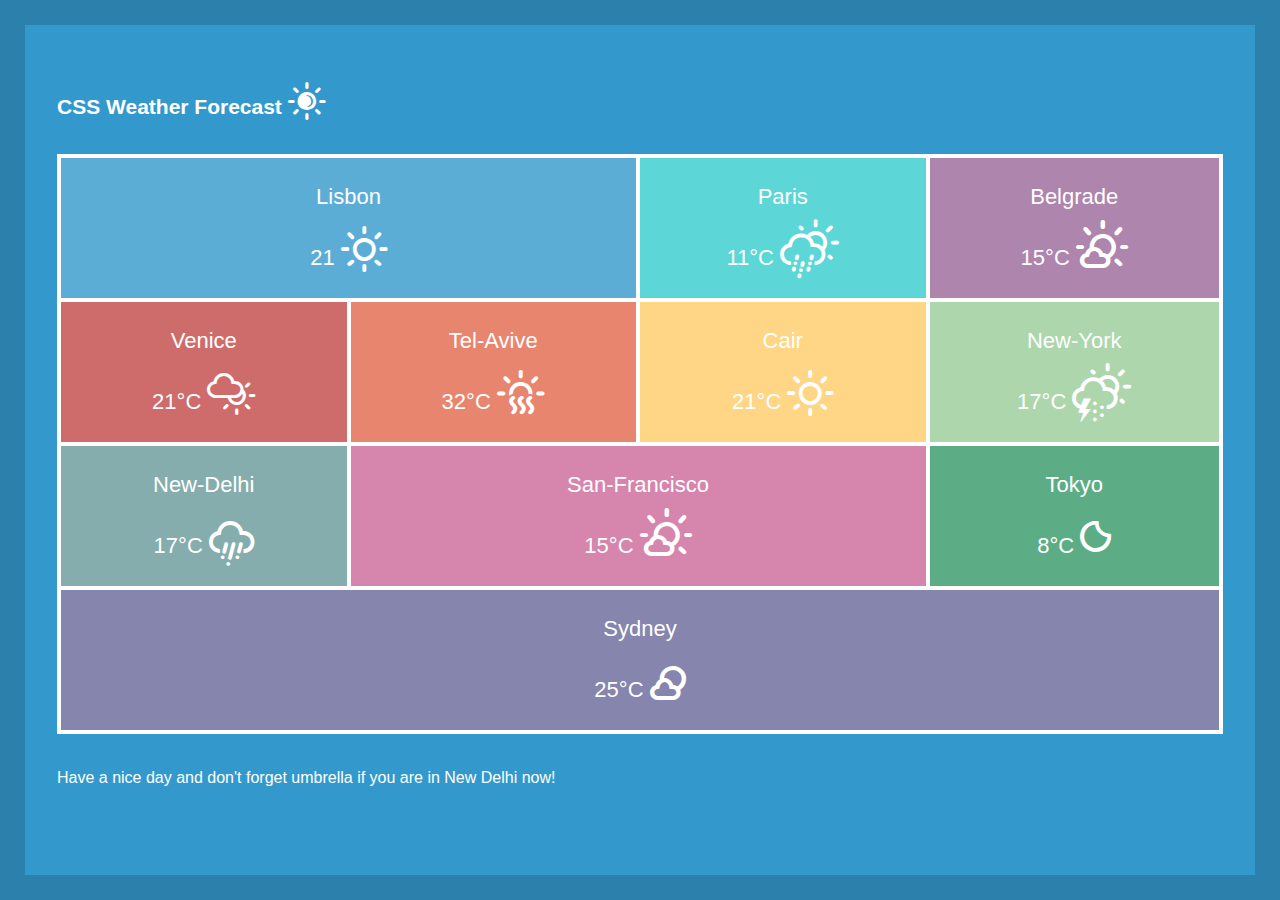
==== weather-forecast/index.html @ 436ce9d9 "hw completed" ====
<!DOCTYPE html>
<html lang="en">
  <head>
    <meta charset="UTF-8" />
    <meta name="viewport" content="width=device-width, initial-scale=1.0" />
    <link rel="stylesheet" href="style.css" />
    <link rel="stylesheet" href="css/weather-icons.css" />
    <title>HW-Weather-Forecast</title>
  </head>
  <body>
    <main>
      <div class="container">
        <h1>CSS Weather Forecast <i class="wi wi-solar-eclipse"></i></h1>

        <ul>
          <li class="lisbon">
            <p>Lisbon</p>
            <p>
              21
              <i class="wi wi-day-sunny"></i>
            </p>
          </li>
          <li class="paris">
            <p>Paris</p>
            <p>
              11°C
              <i class="wi wi-day-rain-mix"></i>
            </p>
          </li>
          <li class="belgrade">
            <p>Belgrade</p>
            <p>
              15°C
              <i class="wi wi-day-sunny-overcast"></i>
            </p>
          </li>
          <li class="venice">
            <p>Venice</p>
            <p>
              21°C
              <i class="wi wi-day-cloudy-high"></i>
            </p>
          </li>
          <li class="tel-Avive">
            <p>Tel-Avive</p>
            <p>
              32°C
              <i class="wi wi-hot"></i>
            </p>
          </li>
          <li class="cair">
            <p>Cair</p>
            <p>
              21°C
              <i class="wi wi-day-sunny"></i>
            </p>
          </li>
          <li class="new-York">
            <p>New-York</p>
            <p>
              17°C
              <i class="wi wi-day-snow-thunderstorm"></i>
            </p>
          </li>
          <li class="new-Delhi">
            <p>New-Delhi</p>
            <p>
              17°C
              <i class="wi wi-hail"></i>
            </p>
          </li>
          <li class="san-Francisco">
            <p>San-Francisco</p>
            <p>
              15°C
              <i class="wi wi-day-sunny-overcast"></i>
            </p>
          </li>
          <li class="tokyo">
            <p>Tokyo</p>
            <p>
              8°C
              <i class="wi wi-night-clear"></i>
            </p>
          </li>
          <li class="sydney">
            <p>Sydney</p>
            <p>
              25°C
              <i class="wi wi-night-partly-cloudy"></i>
            </p>
          </li>
        </ul>

        <p class="message">
          Have a nice day and don't forget umbrella if you are in New Delhi now!
        </p>
      </div>
    </main>
  </body>
</html>
---- weather-forecast/style.css ----
*, *::before, *::after {
    padding: 0;
    margin: 0;
    box-sizing: border-box;
    transition: all .1s ease-in;
}

input, button, textarea, select {
    font-family: inherit;
}

a, button, li {
    cursor: pointer;
}

img {
    max-width: 100%;
    height: auto;
}

html {
    height: 100vh;
    width: 100%;
    background: rgba(51, 153, 204, 1);
    border: 25px solid rgba(43, 129, 172, 1);
}

.container {
    margin: 0 auto;
    max-width: 1166px;
}

h1 {
    margin-top: 60px;
    margin-bottom: 35px;

    font-family: sans-serif;
    font-size: 21px;
    line-height: 25.28px;

    color: rgba(255, 255, 255, 1);
}

p {
    padding-bottom: 19px;
}

p:last-child {
    padding-bottom: 0;
}

.message {
    margin-top: 35px;
    
    font-family: sans-serif;
    font-size: 16px;
    line-height: 18.75px;

    color: rgba(255, 255, 255, 1);
}

ul {
    /* margin: 0 auto; */
    list-style: none;
    font-family: sans-serif;
    text-align: center;

    padding: 2px 4px;

    background: rgba(255, 255, 255, 1);
    font-size: 0;
    max-width: 1170px;
}

li {
    margin: 2px 0;
    padding-top: 26px;
    padding-bottom: 27px;
    display: inline-block;
    background: orange;
    font-size: 22px;
    color: #ffffff;
    border-right: 4px solid rgba(255, 255, 255, 1);
}

.belgrade, .new-York, .tokyo, .sydney {
    border: none;
}

.lisbon,
.san-Francisco{
    width: 50%;
}

.paris,
.belgrade,
.venice,
.tel-Avive,
.cair,
.new-York,
.new-Delhi,
.tokyo {
    width: 25%;
}

.sydney {
    width: 100%;
}

.lisbon {
    background: rgba(51, 153, 204, 0.8);
}

.lisbon:hover {
    background: rgba(51, 153, 204, 1);
}

.paris {
    background: rgba(51, 204, 204, 0.8);
}

.paris:hover {
    background: rgba(51, 204, 204, 1);
}

.belgrade {
    background: rgba(153, 102, 153, 0.8);
}

.belgrade:hover {
    background: rgba(153, 102, 153, 1);
}

.venice {
    background: rgba(194, 71, 71, 0.8);
}

.venice:hover {
    background: rgba(194, 71, 71, 1);
}

.tel-Avive {
    background: rgba(226, 103, 74, 0.8);
}

.tel-Avive:hover {
    background: rgba(226, 103, 74, 1);
}

.cair {
    background: rgba(255, 204, 102, 0.8);
}

.cair:hover {
    background: rgba(255, 204, 102, 1);
}

.new-York {
    background: rgba(153, 204, 153, 0.8);
}

.new-York:hover {
    background: rgba(153, 204, 153, 1);
}

.new-Delhi {
    background: rgba(102, 153, 153, 0.8);
}

.new-Delhi:hover {
    background: rgba(102, 153, 153, 1);
}

.san-Francisco {
    background: rgba(204, 102, 153, 0.8);
}

.san-Francisco:hover {
    background: rgba(204, 102, 153, 1);
}

.tokyo {
    background: rgba(51, 153, 102, 0.8);
}

.tokyo:hover {
    background: rgba(51, 153, 102, 1);
}

.sydney {
    background: rgba(102, 102, 153, 0.8);
}

.sydney:hover {
    background: rgba(102, 102, 153, 1);
}

.wi {
    font-size: 42px;
}

.wi-solar-eclipse {
    font-size: 34px;
}
---- weather-forecast/css/weather-icons.css ----
/*!
 *  Weather Icons 2.0.10
 *  Updated November 1, 2020
 *  Weather themed icons for Bootstrap
 *  Author - Erik Flowers - erik@helloerik.com
 *  Email: erik@helloerik.com
 *  Twitter: http://twitter.com/Erik_UX
 *  ------------------------------------------------------------------------------
 *  Maintained at http://erikflowers.github.io/weather-icons
 *
 *  License
 *  ------------------------------------------------------------------------------
 *  - Font licensed under SIL OFL 1.1 -
 *    http://scripts.sil.org/OFL
 *  - CSS, SCSS and LESS are licensed under MIT License -
 *    http://opensource.org/licenses/mit-license.html
 *  - Documentation licensed under CC BY 3.0 -
 *    http://creativecommons.org/licenses/by/3.0/
 *  - Inspired by and works great as a companion with Font Awesome
 *    "Font Awesome by Dave Gandy - http://fontawesome.io"
 */
@font-face {
  font-family: 'weathericons';
  src: url('../font/weathericons-regular-webfont.eot');
  src: url('../font/weathericons-regular-webfont.eot?#iefix') format('embedded-opentype'), url('../font/weathericons-regular-webfont.woff2') format('woff2'), url('../font/weathericons-regular-webfont.woff') format('woff'), url('../font/weathericons-regular-webfont.ttf') format('truetype'), url('../font/weathericons-regular-webfont.svg#weather_iconsregular') format('svg');
  font-weight: normal;
  font-style: normal;
}
.wi {
  display: inline-block;
  font-family: 'weathericons';
  font-style: normal;
  font-weight: normal;
  line-height: 1;
  -webkit-font-smoothing: antialiased;
  -moz-osx-font-smoothing: grayscale;
}
.wi-fw {
  text-align: center;
  width: 1.4em;
}
.wi-rotate-90 {
  filter: progid:DXImageTransform.Microsoft.BasicImage(rotation=1);
  -webkit-transform: rotate(90deg);
  -ms-transform: rotate(90deg);
  transform: rotate(90deg);
}
.wi-rotate-180 {
  filter: progid:DXImageTransform.Microsoft.BasicImage(rotation=2);
  -webkit-transform: rotate(180deg);
  -ms-transform: rotate(180deg);
  transform: rotate(180deg);
}
.wi-rotate-270 {
  filter: progid:DXImageTransform.Microsoft.BasicImage(rotation=3);
  -webkit-transform: rotate(270deg);
  -ms-transform: rotate(270deg);
  transform: rotate(270deg);
}
.wi-flip-horizontal {
  filter: progid:DXImageTransform.Microsoft.BasicImage(rotation=0, mirror=1);
  -webkit-transform: scale(-1, 1);
  -ms-transform: scale(-1, 1);
  transform: scale(-1, 1);
}
.wi-flip-vertical {
  filter: progid:DXImageTransform.Microsoft.BasicImage(rotation=2, mirror=1);
  -webkit-transform: scale(1, -1);
  -ms-transform: scale(1, -1);
  transform: scale(1, -1);
}
.wi-day-sunny:before {
  content: "\f00d";
}
.wi-day-cloudy:before {
  content: "\f002";
}
.wi-day-cloudy-gusts:before {
  content: "\f000";
}
.wi-day-cloudy-windy:before {
  content: "\f001";
}
.wi-day-fog:before {
  content: "\f003";
}
.wi-day-hail:before {
  content: "\f004";
}
.wi-day-haze:before {
  content: "\f0b6";
}
.wi-day-lightning:before {
  content: "\f005";
}
.wi-day-rain:before {
  content: "\f008";
}
.wi-day-rain-mix:before {
  content: "\f006";
}
.wi-day-rain-wind:before {
  content: "\f007";
}
.wi-day-showers:before {
  content: "\f009";
}
.wi-day-sleet:before {
  content: "\f0b2";
}
.wi-day-sleet-storm:before {
  content: "\f068";
}
.wi-day-snow:before {
  content: "\f00a";
}
.wi-day-snow-thunderstorm:before {
  content: "\f06b";
}
.wi-day-snow-wind:before {
  content: "\f065";
}
.wi-day-sprinkle:before {
  content: "\f00b";
}
.wi-day-storm-showers:before {
  content: "\f00e";
}
.wi-day-sunny-overcast:before {
  content: "\f00c";
}
.wi-day-thunderstorm:before {
  content: "\f010";
}
.wi-day-windy:before {
  content: "\f085";
}
.wi-solar-eclipse:before {
  content: "\f06e";
}
.wi-hot:before {
  content: "\f072";
}
.wi-day-cloudy-high:before {
  content: "\f07d";
}
.wi-day-light-wind:before {
  content: "\f0c4";
}
.wi-night-clear:before {
  content: "\f02e";
}
.wi-night-alt-cloudy:before {
  content: "\f086";
}
.wi-night-alt-cloudy-gusts:before {
  content: "\f022";
}
.wi-night-alt-cloudy-windy:before {
  content: "\f023";
}
.wi-night-alt-hail:before {
  content: "\f024";
}
.wi-night-alt-lightning:before {
  content: "\f025";
}
.wi-night-alt-rain:before {
  content: "\f028";
}
.wi-night-alt-rain-mix:before {
  content: "\f026";
}
.wi-night-alt-rain-wind:before {
  content: "\f027";
}
.wi-night-alt-showers:before {
  content: "\f029";
}
.wi-night-alt-sleet:before {
  content: "\f0b4";
}
.wi-night-alt-sleet-storm:before {
  content: "\f06a";
}
.wi-night-alt-snow:before {
  content: "\f02a";
}
.wi-night-alt-snow-thunderstorm:before {
  content: "\f06d";
}
.wi-night-alt-snow-wind:before {
  content: "\f067";
}
.wi-night-alt-sprinkle:before {
  content: "\f02b";
}
.wi-night-alt-storm-showers:before {
  content: "\f02c";
}
.wi-night-alt-thunderstorm:before {
  content: "\f02d";
}
.wi-night-cloudy:before {
  content: "\f031";
}
.wi-night-cloudy-gusts:before {
  content: "\f02f";
}
.wi-night-cloudy-windy:before {
  content: "\f030";
}
.wi-night-fog:before {
  content: "\f04a";
}
.wi-night-hail:before {
  content: "\f032";
}
.wi-night-lightning:before {
  content: "\f033";
}
.wi-night-partly-cloudy:before {
  content: "\f083";
}
.wi-night-rain:before {
  content: "\f036";
}
.wi-night-rain-mix:before {
  content: "\f034";
}
.wi-night-rain-wind:before {
  content: "\f035";
}
.wi-night-showers:before {
  content: "\f037";
}
.wi-night-sleet:before {
  content: "\f0b3";
}
.wi-night-sleet-storm:before {
  content: "\f069";
}
.wi-night-snow:before {
  content: "\f038";
}
.wi-night-snow-thunderstorm:before {
  content: "\f06c";
}
.wi-night-snow-wind:before {
  content: "\f066";
}
.wi-night-sprinkle:before {
  content: "\f039";
}
.wi-night-storm-showers:before {
  content: "\f03a";
}
.wi-night-thunderstorm:before {
  content: "\f03b";
}
.wi-lunar-eclipse:before {
  content: "\f070";
}
.wi-stars:before {
  content: "\f077";
}
.wi-storm-showers:before {
  content: "\f01d";
}
.wi-thunderstorm:before {
  content: "\f01e";
}
.wi-night-alt-cloudy-high:before {
  content: "\f07e";
}
.wi-night-cloudy-high:before {
  content: "\f080";
}
.wi-night-alt-partly-cloudy:before {
  content: "\f081";
}
.wi-cloud:before {
  content: "\f041";
}
.wi-cloudy:before {
  content: "\f013";
}
.wi-cloudy-gusts:before {
  content: "\f011";
}
.wi-cloudy-windy:before {
  content: "\f012";
}
.wi-fog:before {
  content: "\f014";
}
.wi-hail:before {
  content: "\f015";
}
.wi-rain:before {
  content: "\f019";
}
.wi-rain-mix:before {
  content: "\f017";
}
.wi-rain-wind:before {
  content: "\f018";
}
.wi-showers:before {
  content: "\f01a";
}
.wi-sleet:before {
  content: "\f0b5";
}
.wi-snow:before {
  content: "\f01b";
}
.wi-sprinkle:before {
  content: "\f01c";
}
.wi-storm-showers:before {
  content: "\f01d";
}
.wi-thunderstorm:before {
  content: "\f01e";
}
.wi-snow-wind:before {
  content: "\f064";
}
.wi-snow:before {
  content: "\f01b";
}
.wi-smog:before {
  content: "\f074";
}
.wi-smoke:before {
  content: "\f062";
}
.wi-lightning:before {
  content: "\f016";
}
.wi-raindrops:before {
  content: "\f04e";
}
.wi-raindrop:before {
  content: "\f078";
}
.wi-dust:before {
  content: "\f063";
}
.wi-snowflake-cold:before {
  content: "\f076";
}
.wi-windy:before {
  content: "\f021";
}
.wi-strong-wind:before {
  content: "\f050";
}
.wi-sandstorm:before {
  content: "\f082";
}
.wi-earthquake:before {
  content: "\f0c6";
}
.wi-fire:before {
  content: "\f0c7";
}
.wi-flood:before {
  content: "\f07c";
}
.wi-meteor:before {
  content: "\f071";
}
.wi-tsunami:before {
  content: "\f0c5";
}
.wi-volcano:before {
  content: "\f0c8";
}
.wi-hurricane:before {
  content: "\f073";
}
.wi-tornado:before {
  content: "\f056";
}
.wi-small-craft-advisory:before {
  content: "\f0cc";
}
.wi-gale-warning:before {
  content: "\f0cd";
}
.wi-storm-warning:before {
  content: "\f0ce";
}
.wi-hurricane-warning:before {
  content: "\f0cf";
}
.wi-wind-direction:before {
  content: "\f0b1";
}
.wi-alien:before {
  content: "\f075";
}
.wi-celsius:before {
  content: "\f03c";
}
.wi-fahrenheit:before {
  content: "\f045";
}
.wi-degrees:before {
  content: "\f042";
}
.wi-thermometer:before {
  content: "\f055";
}
.wi-thermometer-exterior:before {
  content: "\f053";
}
.wi-thermometer-internal:before {
  content: "\f054";
}
.wi-cloud-down:before {
  content: "\f03d";
}
.wi-cloud-up:before {
  content: "\f040";
}
.wi-cloud-refresh:before {
  content: "\f03e";
}
.wi-horizon:before {
  content: "\f047";
}
.wi-horizon-alt:before {
  content: "\f046";
}
.wi-sunrise:before {
  content: "\f051";
}
.wi-sunset:before {
  content: "\f052";
}
.wi-moonrise:before {
  content: "\f0c9";
}
.wi-moonset:before {
  content: "\f0ca";
}
.wi-refresh:before {
  content: "\f04c";
}
.wi-refresh-alt:before {
  content: "\f04b";
}
.wi-umbrella:before {
  content: "\f084";
}
.wi-barometer:before {
  content: "\f079";
}
.wi-humidity:before {
  content: "\f07a";
}
.wi-na:before {
  content: "\f07b";
}
.wi-train:before {
  content: "\f0cb";
}
.wi-moon-new:before {
  content: "\f095";
}
.wi-moon-waxing-crescent-1:before {
  content: "\f096";
}
.wi-moon-waxing-crescent-2:before {
  content: "\f097";
}
.wi-moon-waxing-crescent-3:before {
  content: "\f098";
}
.wi-moon-waxing-crescent-4:before {
  content: "\f099";
}
.wi-moon-waxing-crescent-5:before {
  content: "\f09a";
}
.wi-moon-waxing-crescent-6:before {
  content: "\f09b";
}
.wi-moon-first-quarter:before {
  content: "\f09c";
}
.wi-moon-waxing-gibbous-1:before {
  content: "\f09d";
}
.wi-moon-waxing-gibbous-2:before {
  content: "\f09e";
}
.wi-moon-waxing-gibbous-3:before {
  content: "\f09f";
}
.wi-moon-waxing-gibbous-4:before {
  content: "\f0a0";
}
.wi-moon-waxing-gibbous-5:before {
  content: "\f0a1";
}
.wi-moon-waxing-gibbous-6:before {
  content: "\f0a2";
}
.wi-moon-full:before {
  content: "\f0a3";
}
.wi-moon-waning-gibbous-1:before {
  content: "\f0a4";
}
.wi-moon-waning-gibbous-2:before {
  content: "\f0a5";
}
.wi-moon-waning-gibbous-3:before {
  content: "\f0a6";
}
.wi-moon-waning-gibbous-4:before {
  content: "\f0a7";
}
.wi-moon-waning-gibbous-5:before {
  content: "\f0a8";
}
.wi-moon-waning-gibbous-6:before {
  content: "\f0a9";
}
.wi-moon-third-quarter:before {
  content: "\f0aa";
}
.wi-moon-waning-crescent-1:before {
  content: "\f0ab";
}
.wi-moon-waning-crescent-2:before {
  content: "\f0ac";
}
.wi-moon-waning-crescent-3:before {
  content: "\f0ad";
}
.wi-moon-waning-crescent-4:before {
  content: "\f0ae";
}
.wi-moon-waning-crescent-5:before {
  content: "\f0af";
}
.wi-moon-waning-crescent-6:before {
  content: "\f0b0";
}
.wi-moon-alt-new:before {
  content: "\f0eb";
}
.wi-moon-alt-waxing-crescent-1:before {
  content: "\f0d0";
}
.wi-moon-alt-waxing-crescent-2:before {
  content: "\f0d1";
}
.wi-moon-alt-waxing-crescent-3:before {
  content: "\f0d2";
}
.wi-moon-alt-waxing-crescent-4:before {
  content: "\f0d3";
}
.wi-moon-alt-waxing-crescent-5:before {
  content: "\f0d4";
}
.wi-moon-alt-waxing-crescent-6:before {
  content: "\f0d5";
}
.wi-moon-alt-first-quarter:before {
  content: "\f0d6";
}
.wi-moon-alt-waxing-gibbous-1:before {
  content: "\f0d7";
}
.wi-moon-alt-waxing-gibbous-2:before {
  content: "\f0d8";
}
.wi-moon-alt-waxing-gibbous-3:before {
  content: "\f0d9";
}
.wi-moon-alt-waxing-gibbous-4:before {
  content: "\f0da";
}
.wi-moon-alt-waxing-gibbous-5:before {
  content: "\f0db";
}
.wi-moon-alt-waxing-gibbous-6:before {
  content: "\f0dc";
}
.wi-moon-alt-full:before {
  content: "\f0dd";
}
.wi-moon-alt-waning-gibbous-1:before {
  content: "\f0de";
}
.wi-moon-alt-waning-gibbous-2:before {
  content: "\f0df";
}
.wi-moon-alt-waning-gibbous-3:before {
  content: "\f0e0";
}
.wi-moon-alt-waning-gibbous-4:before {
  content: "\f0e1";
}
.wi-moon-alt-waning-gibbous-5:before {
  content: "\f0e2";
}
.wi-moon-alt-waning-gibbous-6:before {
  content: "\f0e3";
}
.wi-moon-alt-third-quarter:before {
  content: "\f0e4";
}
.wi-moon-alt-waning-crescent-1:before {
  content: "\f0e5";
}
.wi-moon-alt-waning-crescent-2:before {
  content: "\f0e6";
}
.wi-moon-alt-waning-crescent-3:before {
  content: "\f0e7";
}
.wi-moon-alt-waning-crescent-4:before {
  content: "\f0e8";
}
.wi-moon-alt-waning-crescent-5:before {
  content: "\f0e9";
}
.wi-moon-alt-waning-crescent-6:before {
  content: "\f0ea";
}
.wi-moon-0:before {
  content: "\f095";
}
.wi-moon-1:before {
  content: "\f096";
}
.wi-moon-2:before {
  content: "\f097";
}
.wi-moon-3:before {
  content: "\f098";
}
.wi-moon-4:before {
  content: "\f099";
}
.wi-moon-5:before {
  content: "\f09a";
}
.wi-moon-6:before {
  content: "\f09b";
}
.wi-moon-7:before {
  content: "\f09c";
}
.wi-moon-8:before {
  content: "\f09d";
}
.wi-moon-9:before {
  content: "\f09e";
}
.wi-moon-10:before {
  content: "\f09f";
}
.wi-moon-11:before {
  content: "\f0a0";
}
.wi-moon-12:before {
  content: "\f0a1";
}
.wi-moon-13:before {
  content: "\f0a2";
}
.wi-moon-14:before {
  content: "\f0a3";
}
.wi-moon-15:before {
  content: "\f0a4";
}
.wi-moon-16:before {
  content: "\f0a5";
}
.wi-moon-17:before {
  content: "\f0a6";
}
.wi-moon-18:before {
  content: "\f0a7";
}
.wi-moon-19:before {
  content: "\f0a8";
}
.wi-moon-20:before {
  content: "\f0a9";
}
.wi-moon-21:before {
  content: "\f0aa";
}
.wi-moon-22:before {
  content: "\f0ab";
}
.wi-moon-23:before {
  content: "\f0ac";
}
.wi-moon-24:before {
  content: "\f0ad";
}
.wi-moon-25:before {
  content: "\f0ae";
}
.wi-moon-26:before {
  content: "\f0af";
}
.wi-moon-27:before {
  content: "\f0b0";
}
.wi-time-1:before {
  content: "\f08a";
}
.wi-time-2:before {
  content: "\f08b";
}
.wi-time-3:before {
  content: "\f08c";
}
.wi-time-4:before {
  content: "\f08d";
}
.wi-time-5:before {
  content: "\f08e";
}
.wi-time-6:before {
  content: "\f08f";
}
.wi-time-7:before {
  content: "\f090";
}
.wi-time-8:before {
  content: "\f091";
}
.wi-time-9:before {
  content: "\f092";
}
.wi-time-10:before {
  content: "\f093";
}
.wi-time-11:before {
  content: "\f094";
}
.wi-time-12:before {
  content: "\f089";
}
.wi-direction-up:before {
  content: "\f058";
}
.wi-direction-up-right:before {
  content: "\f057";
}
.wi-direction-right:before {
  content: "\f04d";
}
.wi-direction-down-right:before {
  content: "\f088";
}
.wi-direction-down:before {
  content: "\f044";
}
.wi-direction-down-left:before {
  content: "\f043";
}
.wi-direction-left:before {
  content: "\f048";
}
.wi-direction-up-left:before {
  content: "\f087";
}
.wi-wind-beaufort-0:before {
  content: "\f0b7";
}
.wi-wind-beaufort-1:before {
  content: "\f0b8";
}
.wi-wind-beaufort-2:before {
  content: "\f0b9";
}
.wi-wind-beaufort-3:before {
  content: "\f0ba";
}
.wi-wind-beaufort-4:before {
  content: "\f0bb";
}
.wi-wind-beaufort-5:before {
  content: "\f0bc";
}
.wi-wind-beaufort-6:before {
  content: "\f0bd";
}
.wi-wind-beaufort-7:before {
  content: "\f0be";
}
.wi-wind-beaufort-8:before {
  content: "\f0bf";
}
.wi-wind-beaufort-9:before {
  content: "\f0c0";
}
.wi-wind-beaufort-10:before {
  content: "\f0c1";
}
.wi-wind-beaufort-11:before {
  content: "\f0c2";
}
.wi-wind-beaufort-12:before {
  content: "\f0c3";
}
.wi-yahoo-0:before {
  content: "\f056";
}
.wi-yahoo-1:before {
  content: "\f00e";
}
.wi-yahoo-2:before {
  content: "\f073";
}
.wi-yahoo-3:before {
  content: "\f01e";
}
.wi-yahoo-4:before {
  content: "\f01e";
}
.wi-yahoo-5:before {
  content: "\f017";
}
.wi-yahoo-6:before {
  content: "\f017";
}
.wi-yahoo-7:before {
  content: "\f017";
}
.wi-yahoo-8:before {
  content: "\f015";
}
.wi-yahoo-9:before {
  content: "\f01a";
}
.wi-yahoo-10:before {
  content: "\f015";
}
.wi-yahoo-11:before {
  content: "\f01a";
}
.wi-yahoo-12:before {
  content: "\f01a";
}
.wi-yahoo-13:before {
  content: "\f01b";
}
.wi-yahoo-14:before {
  content: "\f00a";
}
.wi-yahoo-15:before {
  content: "\f064";
}
.wi-yahoo-16:before {
  content: "\f01b";
}
.wi-yahoo-17:before {
  content: "\f015";
}
.wi-yahoo-18:before {
  content: "\f017";
}
.wi-yahoo-19:before {
  content: "\f063";
}
.wi-yahoo-20:before {
  content: "\f014";
}
.wi-yahoo-21:before {
  content: "\f021";
}
.wi-yahoo-22:before {
  content: "\f062";
}
.wi-yahoo-23:before {
  content: "\f050";
}
.wi-yahoo-24:before {
  content: "\f050";
}
.wi-yahoo-25:before {
  content: "\f076";
}
.wi-yahoo-26:before {
  content: "\f013";
}
.wi-yahoo-27:before {
  content: "\f031";
}
.wi-yahoo-28:before {
  content: "\f002";
}
.wi-yahoo-29:before {
  content: "\f031";
}
.wi-yahoo-30:before {
  content: "\f002";
}
.wi-yahoo-31:before {
  content: "\f02e";
}
.wi-yahoo-32:before {
  content: "\f00d";
}
.wi-yahoo-33:before {
  content: "\f083";
}
.wi-yahoo-34:before {
  content: "\f00c";
}
.wi-yahoo-35:before {
  content: "\f017";
}
.wi-yahoo-36:before {
  content: "\f072";
}
.wi-yahoo-37:before {
  content: "\f00e";
}
.wi-yahoo-38:before {
  content: "\f00e";
}
.wi-yahoo-39:before {
  content: "\f00e";
}
.wi-yahoo-40:before {
  content: "\f01a";
}
.wi-yahoo-41:before {
  content: "\f064";
}
.wi-yahoo-42:before {
  content: "\f01b";
}
.wi-yahoo-43:before {
  content: "\f064";
}
.wi-yahoo-44:before {
  content: "\f00c";
}
.wi-yahoo-45:before {
  content: "\f00e";
}
.wi-yahoo-46:before {
  content: "\f01b";
}
.wi-yahoo-47:before {
  content: "\f00e";
}
.wi-yahoo-3200:before {
  content: "\f077";
}
.wi-forecast-io-clear-day:before {
  content: "\f00d";
}
.wi-forecast-io-clear-night:before {
  content: "\f02e";
}
.wi-forecast-io-rain:before {
  content: "\f019";
}
.wi-forecast-io-snow:before {
  content: "\f01b";
}
.wi-forecast-io-sleet:before {
  content: "\f0b5";
}
.wi-forecast-io-wind:before {
  content: "\f050";
}
.wi-forecast-io-fog:before {
  content: "\f014";
}
.wi-forecast-io-cloudy:before {
  content: "\f013";
}
.wi-forecast-io-partly-cloudy-day:before {
  content: "\f002";
}
.wi-forecast-io-partly-cloudy-night:before {
  content: "\f031";
}
.wi-forecast-io-hail:before {
  content: "\f015";
}
.wi-forecast-io-thunderstorm:before {
  content: "\f01e";
}
.wi-forecast-io-tornado:before {
  content: "\f056";
}
.wi-wmo4680-0:before,
.wi-wmo4680-00:before {
  content: "\f055";
}
.wi-wmo4680-1:before,
.wi-wmo4680-01:before {
  content: "\f013";
}
.wi-wmo4680-2:before,
.wi-wmo4680-02:before {
  content: "\f055";
}
.wi-wmo4680-3:before,
.wi-wmo4680-03:before {
  content: "\f013";
}
.wi-wmo4680-4:before,
.wi-wmo4680-04:before {
  content: "\f014";
}
.wi-wmo4680-5:before,
.wi-wmo4680-05:before {
  content: "\f014";
}
.wi-wmo4680-10:before {
  content: "\f014";
}
.wi-wmo4680-11:before {
  content: "\f014";
}
.wi-wmo4680-12:before {
  content: "\f016";
}
.wi-wmo4680-18:before {
  content: "\f050";
}
.wi-wmo4680-20:before {
  content: "\f014";
}
.wi-wmo4680-21:before {
  content: "\f017";
}
.wi-wmo4680-22:before {
  content: "\f017";
}
.wi-wmo4680-23:before {
  content: "\f019";
}
.wi-wmo4680-24:before {
  content: "\f01b";
}
.wi-wmo4680-25:before {
  content: "\f015";
}
.wi-wmo4680-26:before {
  content: "\f01e";
}
.wi-wmo4680-27:before {
  content: "\f063";
}
.wi-wmo4680-28:before {
  content: "\f063";
}
.wi-wmo4680-29:before {
  content: "\f063";
}
.wi-wmo4680-30:before {
  content: "\f014";
}
.wi-wmo4680-31:before {
  content: "\f014";
}
.wi-wmo4680-32:before {
  content: "\f014";
}
.wi-wmo4680-33:before {
  content: "\f014";
}
.wi-wmo4680-34:before {
  content: "\f014";
}
.wi-wmo4680-35:before {
  content: "\f014";
}
.wi-wmo4680-40:before {
  content: "\f017";
}
.wi-wmo4680-41:before {
  content: "\f01c";
}
.wi-wmo4680-42:before {
  content: "\f019";
}
.wi-wmo4680-43:before {
  content: "\f01c";
}
.wi-wmo4680-44:before {
  content: "\f019";
}
.wi-wmo4680-45:before {
  content: "\f015";
}
.wi-wmo4680-46:before {
  content: "\f015";
}
.wi-wmo4680-47:before {
  content: "\f01b";
}
.wi-wmo4680-48:before {
  content: "\f01b";
}
.wi-wmo4680-50:before {
  content: "\f01c";
}
.wi-wmo4680-51:before {
  content: "\f01c";
}
.wi-wmo4680-52:before {
  content: "\f019";
}
.wi-wmo4680-53:before {
  content: "\f019";
}
.wi-wmo4680-54:before {
  content: "\f076";
}
.wi-wmo4680-55:before {
  content: "\f076";
}
.wi-wmo4680-56:before {
  content: "\f076";
}
.wi-wmo4680-57:before {
  content: "\f01c";
}
.wi-wmo4680-58:before {
  content: "\f019";
}
.wi-wmo4680-60:before {
  content: "\f01c";
}
.wi-wmo4680-61:before {
  content: "\f01c";
}
.wi-wmo4680-62:before {
  content: "\f019";
}
.wi-wmo4680-63:before {
  content: "\f019";
}
.wi-wmo4680-64:before {
  content: "\f015";
}
.wi-wmo4680-65:before {
  content: "\f015";
}
.wi-wmo4680-66:before {
  content: "\f015";
}
.wi-wmo4680-67:before {
  content: "\f017";
}
.wi-wmo4680-68:before {
  content: "\f017";
}
.wi-wmo4680-70:before {
  content: "\f01b";
}
.wi-wmo4680-71:before {
  content: "\f01b";
}
.wi-wmo4680-72:before {
  content: "\f01b";
}
.wi-wmo4680-73:before {
  content: "\f01b";
}
.wi-wmo4680-74:before {
  content: "\f076";
}
.wi-wmo4680-75:before {
  content: "\f076";
}
.wi-wmo4680-76:before {
  content: "\f076";
}
.wi-wmo4680-77:before {
  content: "\f01b";
}
.wi-wmo4680-78:before {
  content: "\f076";
}
.wi-wmo4680-80:before {
  content: "\f019";
}
.wi-wmo4680-81:before {
  content: "\f01c";
}
.wi-wmo4680-82:before {
  content: "\f019";
}
.wi-wmo4680-83:before {
  content: "\f019";
}
.wi-wmo4680-84:before {
  content: "\f01d";
}
.wi-wmo4680-85:before {
  content: "\f017";
}
.wi-wmo4680-86:before {
  content: "\f017";
}
.wi-wmo4680-87:before {
  content: "\f017";
}
.wi-wmo4680-89:before {
  content: "\f015";
}
.wi-wmo4680-90:before {
  content: "\f016";
}
.wi-wmo4680-91:before {
  content: "\f01d";
}
.wi-wmo4680-92:before {
  content: "\f01e";
}
.wi-wmo4680-93:before {
  content: "\f01e";
}
.wi-wmo4680-94:before {
  content: "\f016";
}
.wi-wmo4680-95:before {
  content: "\f01e";
}
.wi-wmo4680-96:before {
  content: "\f01e";
}
.wi-wmo4680-99:before {
  content: "\f056";
}
.wi-owm-200:before {
  content: "\f01e";
}
.wi-owm-201:before {
  content: "\f01e";
}
.wi-owm-202:before {
  content: "\f01e";
}
.wi-owm-210:before {
  content: "\f016";
}
.wi-owm-211:before {
  content: "\f016";
}
.wi-owm-212:before {
  content: "\f016";
}
.wi-owm-221:before {
  content: "\f016";
}
.wi-owm-230:before {
  content: "\f01e";
}
.wi-owm-231:before {
  content: "\f01e";
}
.wi-owm-232:before {
  content: "\f01e";
}
.wi-owm-300:before {
  content: "\f01c";
}
.wi-owm-301:before {
  content: "\f01c";
}
.wi-owm-302:before {
  content: "\f019";
}
.wi-owm-310:before {
  content: "\f017";
}
.wi-owm-311:before {
  content: "\f019";
}
.wi-owm-312:before {
  content: "\f019";
}
.wi-owm-313:before {
  content: "\f01a";
}
.wi-owm-314:before {
  content: "\f019";
}
.wi-owm-321:before {
  content: "\f01c";
}
.wi-owm-500:before {
  content: "\f01c";
}
.wi-owm-501:before {
  content: "\f019";
}
.wi-owm-502:before {
  content: "\f019";
}
.wi-owm-503:before {
  content: "\f019";
}
.wi-owm-504:before {
  content: "\f019";
}
.wi-owm-511:before {
  content: "\f017";
}
.wi-owm-520:before {
  content: "\f01a";
}
.wi-owm-521:before {
  content: "\f01a";
}
.wi-owm-522:before {
  content: "\f01a";
}
.wi-owm-531:before {
  content: "\f01d";
}
.wi-owm-600:before {
  content: "\f01b";
}
.wi-owm-601:before {
  content: "\f01b";
}
.wi-owm-602:before {
  content: "\f0b5";
}
.wi-owm-611:before {
  content: "\f017";
}
.wi-owm-612:before {
  content: "\f017";
}
.wi-owm-615:before {
  content: "\f017";
}
.wi-owm-616:before {
  content: "\f017";
}
.wi-owm-620:before {
  content: "\f017";
}
.wi-owm-621:before {
  content: "\f01b";
}
.wi-owm-622:before {
  content: "\f01b";
}
.wi-owm-701:before {
  content: "\f014";
}
.wi-owm-711:before {
  content: "\f062";
}
.wi-owm-721:before {
  content: "\f0b6";
}
.wi-owm-731:before {
  content: "\f063";
}
.wi-owm-741:before {
  content: "\f014";
}
.wi-owm-761:before {
  content: "\f063";
}
.wi-owm-762:before {
  content: "\f063";
}
.wi-owm-771:before {
  content: "\f011";
}
.wi-owm-781:before {
  content: "\f056";
}
.wi-owm-800:before {
  content: "\f00d";
}
.wi-owm-801:before {
  content: "\f041";
}
.wi-owm-802:before {
  content: "\f041";
}
.wi-owm-803:before {
  content: "\f013";
}
.wi-owm-804:before {
  content: "\f013";
}
.wi-owm-900:before {
  content: "\f056";
}
.wi-owm-901:before {
  content: "\f01d";
}
.wi-owm-902:before {
  content: "\f073";
}
.wi-owm-903:before {
  content: "\f076";
}
.wi-owm-904:before {
  content: "\f072";
}
.wi-owm-905:before {
  content: "\f021";
}
.wi-owm-906:before {
  content: "\f015";
}
.wi-owm-957:before {
  content: "\f050";
}
.wi-owm-day-200:before {
  content: "\f010";
}
.wi-owm-day-201:before {
  content: "\f010";
}
.wi-owm-day-202:before {
  content: "\f010";
}
.wi-owm-day-210:before {
  content: "\f005";
}
.wi-owm-day-211:before {
  content: "\f005";
}
.wi-owm-day-212:before {
  content: "\f005";
}
.wi-owm-day-221:before {
  content: "\f005";
}
.wi-owm-day-230:before {
  content: "\f010";
}
.wi-owm-day-231:before {
  content: "\f010";
}
.wi-owm-day-232:before {
  content: "\f010";
}
.wi-owm-day-300:before {
  content: "\f00b";
}
.wi-owm-day-301:before {
  content: "\f00b";
}
.wi-owm-day-302:before {
  content: "\f008";
}
.wi-owm-day-310:before {
  content: "\f008";
}
.wi-owm-day-311:before {
  content: "\f008";
}
.wi-owm-day-312:before {
  content: "\f008";
}
.wi-owm-day-313:before {
  content: "\f008";
}
.wi-owm-day-314:before {
  content: "\f008";
}
.wi-owm-day-321:before {
  content: "\f00b";
}
.wi-owm-day-500:before {
  content: "\f00b";
}
.wi-owm-day-501:before {
  content: "\f008";
}
.wi-owm-day-502:before {
  content: "\f008";
}
.wi-owm-day-503:before {
  content: "\f008";
}
.wi-owm-day-504:before {
  content: "\f008";
}
.wi-owm-day-511:before {
  content: "\f006";
}
.wi-owm-day-520:before {
  content: "\f009";
}
.wi-owm-day-521:before {
  content: "\f009";
}
.wi-owm-day-522:before {
  content: "\f009";
}
.wi-owm-day-531:before {
  content: "\f00e";
}
.wi-owm-day-600:before {
  content: "\f00a";
}
.wi-owm-day-601:before {
  content: "\f0b2";
}
.wi-owm-day-602:before {
  content: "\f00a";
}
.wi-owm-day-611:before {
  content: "\f006";
}
.wi-owm-day-612:before {
  content: "\f006";
}
.wi-owm-day-615:before {
  content: "\f006";
}
.wi-owm-day-616:before {
  content: "\f006";
}
.wi-owm-day-620:before {
  content: "\f006";
}
.wi-owm-day-621:before {
  content: "\f00a";
}
.wi-owm-day-622:before {
  content: "\f00a";
}
.wi-owm-day-701:before {
  content: "\f003";
}
.wi-owm-day-711:before {
  content: "\f062";
}
.wi-owm-day-721:before {
  content: "\f0b6";
}
.wi-owm-day-731:before {
  content: "\f063";
}
.wi-owm-day-741:before {
  content: "\f003";
}
.wi-owm-day-761:before {
  content: "\f063";
}
.wi-owm-day-762:before {
  content: "\f063";
}
.wi-owm-day-781:before {
  content: "\f056";
}
.wi-owm-day-800:before {
  content: "\f00d";
}
.wi-owm-day-801:before {
  content: "\f002";
}
.wi-owm-day-802:before {
  content: "\f002";
}
.wi-owm-day-803:before {
  content: "\f013";
}
.wi-owm-day-804:before {
  content: "\f013";
}
.wi-owm-day-900:before {
  content: "\f056";
}
.wi-owm-day-902:before {
  content: "\f073";
}
.wi-owm-day-903:before {
  content: "\f076";
}
.wi-owm-day-904:before {
  content: "\f072";
}
.wi-owm-day-906:before {
  content: "\f004";
}
.wi-owm-day-957:before {
  content: "\f050";
}
.wi-owm-night-200:before {
  content: "\f02d";
}
.wi-owm-night-201:before {
  content: "\f02d";
}
.wi-owm-night-202:before {
  content: "\f02d";
}
.wi-owm-night-210:before {
  content: "\f025";
}
.wi-owm-night-211:before {
  content: "\f025";
}
.wi-owm-night-212:before {
  content: "\f025";
}
.wi-owm-night-221:before {
  content: "\f025";
}
.wi-owm-night-230:before {
  content: "\f02d";
}
.wi-owm-night-231:before {
  content: "\f02d";
}
.wi-owm-night-232:before {
  content: "\f02d";
}
.wi-owm-night-300:before {
  content: "\f02b";
}
.wi-owm-night-301:before {
  content: "\f02b";
}
.wi-owm-night-302:before {
  content: "\f028";
}
.wi-owm-night-310:before {
  content: "\f028";
}
.wi-owm-night-311:before {
  content: "\f028";
}
.wi-owm-night-312:before {
  content: "\f028";
}
.wi-owm-night-313:before {
  content: "\f028";
}
.wi-owm-night-314:before {
  content: "\f028";
}
.wi-owm-night-321:before {
  content: "\f02b";
}
.wi-owm-night-500:before {
  content: "\f02b";
}
.wi-owm-night-501:before {
  content: "\f028";
}
.wi-owm-night-502:before {
  content: "\f028";
}
.wi-owm-night-503:before {
  content: "\f028";
}
.wi-owm-night-504:before {
  content: "\f028";
}
.wi-owm-night-511:before {
  content: "\f026";
}
.wi-owm-night-520:before {
  content: "\f029";
}
.wi-owm-night-521:before {
  content: "\f029";
}
.wi-owm-night-522:before {
  content: "\f029";
}
.wi-owm-night-531:before {
  content: "\f02c";
}
.wi-owm-night-600:before {
  content: "\f02a";
}
.wi-owm-night-601:before {
  content: "\f0b4";
}
.wi-owm-night-602:before {
  content: "\f02a";
}
.wi-owm-night-611:before {
  content: "\f026";
}
.wi-owm-night-612:before {
  content: "\f026";
}
.wi-owm-night-615:before {
  content: "\f026";
}
.wi-owm-night-616:before {
  content: "\f026";
}
.wi-owm-night-620:before {
  content: "\f026";
}
.wi-owm-night-621:before {
  content: "\f02a";
}
.wi-owm-night-622:before {
  content: "\f02a";
}
.wi-owm-night-701:before {
  content: "\f04a";
}
.wi-owm-night-711:before {
  content: "\f062";
}
.wi-owm-night-721:before {
  content: "\f0b6";
}
.wi-owm-night-731:before {
  content: "\f063";
}
.wi-owm-night-741:before {
  content: "\f04a";
}
.wi-owm-night-761:before {
  content: "\f063";
}
.wi-owm-night-762:before {
  content: "\f063";
}
.wi-owm-night-781:before {
  content: "\f056";
}
.wi-owm-night-800:before {
  content: "\f02e";
}
.wi-owm-night-801:before {
  content: "\f081";
}
.wi-owm-night-802:before {
  content: "\f086";
}
.wi-owm-night-803:before {
  content: "\f013";
}
.wi-owm-night-804:before {
  content: "\f013";
}
.wi-owm-night-900:before {
  content: "\f056";
}
.wi-owm-night-902:before {
  content: "\f073";
}
.wi-owm-night-903:before {
  content: "\f076";
}
.wi-owm-night-904:before {
  content: "\f072";
}
.wi-owm-night-906:before {
  content: "\f024";
}
.wi-owm-night-957:before {
  content: "\f050";
}
.wi-wu-chanceflurries:before {
  content: "\f064";
}
.wi-wu-chancerain:before {
  content: "\f019";
}
.wi-wu-chancesleat:before {
  content: "\f0b5";
}
.wi-wu-chancesnow:before {
  content: "\f01b";
}
.wi-wu-chancetstorms:before {
  content: "\f01e";
}
.wi-wu-clear:before {
  content: "\f00d";
}
.wi-wu-cloudy:before {
  content: "\f002";
}
.wi-wu-flurries:before {
  content: "\f064";
}
.wi-wu-hazy:before {
  content: "\f0b6";
}
.wi-wu-mostlycloudy:before {
  content: "\f002";
}
.wi-wu-mostlysunny:before {
  content: "\f00d";
}
.wi-wu-partlycloudy:before {
  content: "\f002";
}
.wi-wu-partlysunny:before {
  content: "\f00d";
}
.wi-wu-rain:before {
  content: "\f01a";
}
.wi-wu-sleat:before {
  content: "\f0b5";
}
.wi-wu-snow:before {
  content: "\f01b";
}
.wi-wu-sunny:before {
  content: "\f00d";
}
.wi-wu-tstorms:before {
  content: "\f01e";
}
.wi-wu-unknown:before {
  content: "\f00d";
}
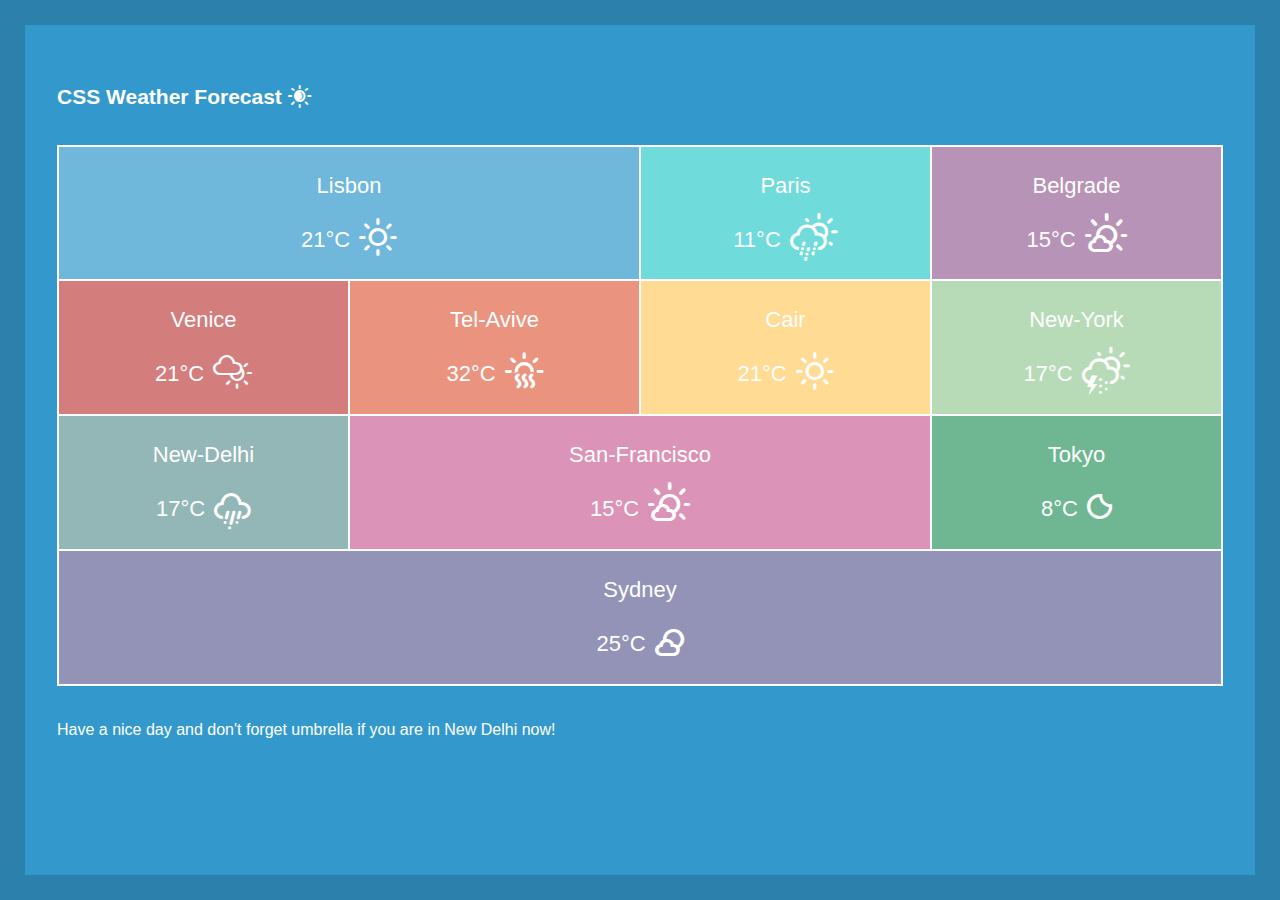
==== commit 1469e741: "fixed classes and styles, final result" ====
--- a/weather-forecast/index.html
+++ b/weather-forecast/index.html
@@ -12,83 +12,62 @@
       <div class="container">
         <h1>CSS Weather Forecast <i class="wi wi-solar-eclipse"></i></h1>
 
-        <ul>
-          <li class="lisbon">
-            <p>Lisbon</p>
-            <p>
-              21
-              <i class="wi wi-day-sunny"></i>
-            </p>
+        <ul class="list">
+          <li class="list__item weather-card">
+            <h2 class="weather-card__title">Lisbon</h2>
+            <span class="weather-card__degree">21</span>
+            <i class="weather-card__icon wi wi-day-sunny"></i>
+            
           </li>
-          <li class="paris">
-            <p>Paris</p>
-            <p>
-              11°C
-              <i class="wi wi-day-rain-mix"></i>
-            </p>
+          <li class="list__item weather-card">
+            <h2 class="weather-card__title">Paris</h2>
+            <span class="weather-card__degree">11</span>
+            <i class="weather-card__icon wi wi-day-rain-mix"></i>
           </li>
-          <li class="belgrade">
-            <p>Belgrade</p>
-            <p>
-              15°C
-              <i class="wi wi-day-sunny-overcast"></i>
-            </p>
+          <li class="list__item weather-card">
+            <h2 class="weather-card__title">Belgrade</h2>
+            <span class="weather-card__degree">15</span>
+            <i class="weather-card__icon wi wi-day-sunny-overcast"></i>
           </li>
-          <li class="venice">
-            <p>Venice</p>
-            <p>
-              21°C
-              <i class="wi wi-day-cloudy-high"></i>
-            </p>
+          <li class="list__item weather-card">
+            <h2 class="weather-card__title">Venice</h2>
+            <span class="weather-card__degree">21</span>
+            <i class="weather-card__icon wi wi-day-cloudy-high"></i>
           </li>
-          <li class="tel-Avive">
-            <p>Tel-Avive</p>
-            <p>
-              32°C
-              <i class="wi wi-hot"></i>
-            </p>
+          <li class="list__item weather-card">
+            <h2 class="weather-card__title">Tel-Avive</h2>
+            <span class="weather-card__degree">32</span>
+            <i class="weather-card__icon wi wi-hot"></i>
           </li>
-          <li class="cair">
-            <p>Cair</p>
-            <p>
-              21°C
-              <i class="wi wi-day-sunny"></i>
-            </p>
+          <li class="list__item weather-card">
+            <h2 class="weather-card__title">Cair</h2>
+            <span class="weather-card__degree">21</span>
+            <i class="weather-card__icon wi wi-day-sunny"></i>
           </li>
-          <li class="new-York">
-            <p>New-York</p>
-            <p>
-              17°C
-              <i class="wi wi-day-snow-thunderstorm"></i>
-            </p>
+          <li class="list__item weather-card">
+            <h2 class="weather-card__title">New-York</h2>
+            <span class="weather-card__degree">17</span>
+            <i class="weather-card__icon wi wi-day-snow-thunderstorm"></i>
           </li>
-          <li class="new-Delhi">
-            <p>New-Delhi</p>
-            <p>
-              17°C
-              <i class="wi wi-hail"></i>
-            </p>
+          <li class="list__item weather-card">
+            <h2 class="weather-card__title">New-Delhi</h2>
+            <span class="weather-card__degree">17</span>
+            <i class="weather-card__icon wi wi-hail"></i>
           </li>
-          <li class="san-Francisco">
-            <p>San-Francisco</p>
-            <p>
-              15°C
-              <i class="wi wi-day-sunny-overcast"></i>
-            </p>
+          <li class="list__item weather-card">
+            <h2 class="weather-card__title">San-Francisco</h2>
+            <span class="weather-card__degree">15</span>
+            <i class="weather-card__icon wi wi-day-sunny-overcast"></i>
           </li>
-          <li class="tokyo">
-            <p>Tokyo</p>
-            <p>
-              8°C
-              <i class="wi wi-night-clear"></i>
-            </p>
+          <li class="list__item weather-card">
+            <h2 class="weather-card__title">Tokyo</h2>
+            <span class="weather-card__degree">8</span>
+            <i class="weather-card__icon wi wi-night-clear"></i>
           </li>
-          <li class="sydney">
-            <p>Sydney</p>
-            <p>
-              25°C
-              <i class="wi wi-night-partly-cloudy"></i>
-            </p>
+          <li class="list__item weather-card">
+            <h2 class="weather-card__title">Sydney</h2>
+            <span class="weather-card__degree">25</span>
+            <i class="weather-card__icon wi wi-night-partly-cloudy"></i>
           </li>
         </ul>
 
--- a/weather-forecast/style.css
+++ b/weather-forecast/style.css
@@ -5,7 +5,12 @@
     transition: all .1s ease-in;
 }
 
-input, button, textarea, select {
+body {
+    font-family: 'Lucida Sans', 'Lucida Sans Regular', 'Lucida Grande', 'Lucida Sans Unicode', Geneva, Verdana, sans-serif;
+    font-weight: 400;
+}
+
+input, button, textarea, select, h2 {
     font-family: inherit;
 }
 
@@ -34,19 +39,128 @@
     margin-top: 60px;
     margin-bottom: 35px;
 
-    font-family: sans-serif;
     font-size: 21px;
-    line-height: 25.28px;
+    line-height: 117%;
 
     color: rgba(255, 255, 255, 1);
 }
 
-p {
-    padding-bottom: 19px;
+.list {
+    margin: 0 auto;
+    list-style: none;
+    font-family: sans-serif;
+    text-align: center;
+
+    background: rgba(255, 255, 255, 1);
+    font-size: 0;
+    max-width: 1170px;
+
+    border: 1px solid rgba(255, 255, 255, 1);
 }
 
-p:last-child {
-    padding-bottom: 0;
+.list__item {
+    padding-top: 26px;
+    padding-bottom: 27px;
+
+    display: inline-block;
+    background: orange;
+   
+    color: #ffffff;
+    border: 1px solid rgba(255, 255, 255, 1);
+}
+
+.weather-card__title {
+    margin-bottom: 19px;
+}
+
+.weather-card__title, span {
+    font-weight: 200;
+    font-size: 22px;
+}
+
+.weather-card {
+    width: 25%;
+    opacity: 0.7;
+}
+
+.weather-card:hover {
+    opacity: 1;
+}
+
+.weather-card:hover > * {
+    opacity: 0.7;
+}
+
+.weather-card:nth-child(1),
+.weather-card:nth-child(9) {
+    width: 50%;
+}
+
+.weather-card:nth-child(11) {
+    width: 100%;
+}
+
+.weather-card:nth-child(1) {
+    background: rgba(51, 153, 204);
+}
+
+.weather-card:nth-child(2) {
+    background: rgba(51, 204, 204);
+}
+
+.weather-card:nth-child(3) {
+    background: rgba(153, 102, 153);
+}
+
+.weather-card:nth-child(4) {
+    background: rgba(194, 71, 71);
+}
+
+.weather-card:nth-child(5) {
+    background: rgba(226, 103, 74);
+}
+
+.weather-card:nth-child(6) {
+    background: rgba(255, 204, 102);
+}
+
+.weather-card:nth-child(7) {
+    background: rgba(153, 204, 153);
+}
+
+.weather-card:nth-child(8) {
+    background: rgba(102, 153, 153);
+}
+
+.weather-card:nth-child(9) {
+    background: rgba(204, 102, 153);
+}
+
+.weather-card:nth-child(10) {
+    background: rgba(51, 153, 102);
+}
+
+.weather-card:nth-child(11) {
+    background: rgba(102, 102, 153);
+}
+
+.weather-card__degree {
+    color: rgba(255, 255, 255);
+    margin-right: 9px;
+    line-height: 117%;
+}
+
+.weather-card__degree::after {
+    content: '°C';
+}
+
+.weather-card__icon {
+    font-size: 34px;
+    color: rgba(255, 255, 255);
+    display: inline-block;
+    position: relative;
+    bottom: -3px;
+    line-height: 117%;
 }
 
 .message {
@@ -54,151 +168,7 @@
     
     font-family: sans-serif;
     font-size: 16px;
-    line-height: 18.75px;
+    line-height: 117%;
 
-    color: rgba(255, 255, 255, 1);
-}
-
-ul {
-    /* margin: 0 auto; */
-    list-style: none;
-    font-family: sans-serif;
-    text-align: center;
-
-    padding: 2px 4px;
-
-    background: rgba(255, 255, 255, 1);
-    font-size: 0;
-    max-width: 1170px;
-}
-
-li {
-    margin: 2px 0;
-    padding-top: 26px;
-    padding-bottom: 27px;
-    display: inline-block;
-    background: orange;
-    font-size: 22px;
-    color: #ffffff;
-    border-right: 4px solid rgba(255, 255, 255, 1);
-}
-
-.belgrade, .new-York, .tokyo, .sydney {
-    border: none;
-}
-
-.lisbon,
-.san-Francisco{
-    width: 50%;
-}
-
-.paris,
-.belgrade,
-.venice,
-.tel-Avive,
-.cair,
-.new-York,
-.new-Delhi,
-.tokyo {
-    width: 25%;
-}
-
-.sydney {
-    width: 100%;
-}
-
-.lisbon {
-    background: rgba(51, 153, 204, 0.8);
-}
-
-.lisbon:hover {
-    background: rgba(51, 153, 204, 1);
-}
-
-.paris {
-    background: rgba(51, 204, 204, 0.8);
-}
-
-.paris:hover {
-    background: rgba(51, 204, 204, 1);
-}
-
-.belgrade {
-    background: rgba(153, 102, 153, 0.8);
-}
-
-.belgrade:hover {
-    background: rgba(153, 102, 153, 1);
-}
-
-.venice {
-    background: rgba(194, 71, 71, 0.8);
-}
-
-.venice:hover {
-    background: rgba(194, 71, 71, 1);
-}
-
-.tel-Avive {
-    background: rgba(226, 103, 74, 0.8);
-}
-
-.tel-Avive:hover {
-    background: rgba(226, 103, 74, 1);
-}
-
-.cair {
-    background: rgba(255, 204, 102, 0.8);
-}
-
-.cair:hover {
-    background: rgba(255, 204, 102, 1);
-}
-
-.new-York {
-    background: rgba(153, 204, 153, 0.8);
-}
-
-.new-York:hover {
-    background: rgba(153, 204, 153, 1);
-}
-
-.new-Delhi {
-    background: rgba(102, 153, 153, 0.8);
-}
-
-.new-Delhi:hover {
-    background: rgba(102, 153, 153, 1);
-}
-
-.san-Francisco {
-    background: rgba(204, 102, 153, 0.8);
-}
-
-.san-Francisco:hover {
-    background: rgba(204, 102, 153, 1);
-}
-
-.tokyo {
-    background: rgba(51, 153, 102, 0.8);
-}
-
-.tokyo:hover {
-    background: rgba(51, 153, 102, 1);
-}
-
-.sydney {
-    background: rgba(102, 102, 153, 0.8);
-}
-
-.sydney:hover {
-    background: rgba(102, 102, 153, 1);
-}
-
-.wi {
-    font-size: 42px;
-}
-
-.wi-solar-eclipse {
-    font-size: 34px;
+    color: rgba(255, 255, 255);
 }